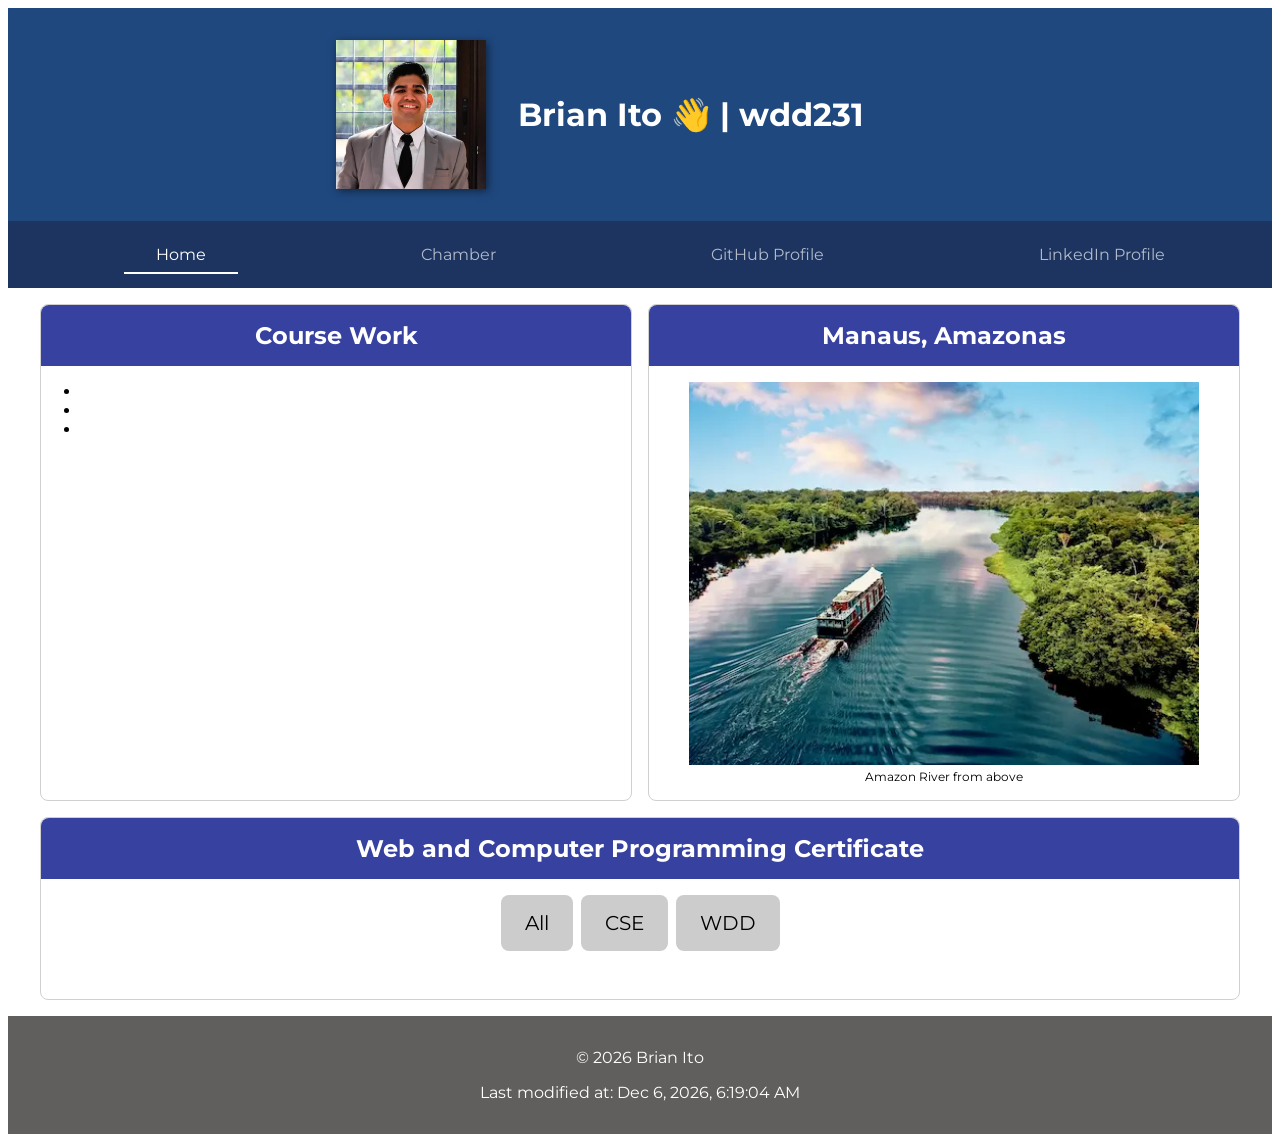
==== index.html @ 5d0ca657 "added profile and more" ====
<!doctype html>
<html lang="en-US">
  <head>
    <link rel="preconnect" href="https://fonts.googleapis.com" />
    <link rel="preconnect" href="https://fonts.gstatic.com" crossorigin />
    <link
      href="https://fonts.googleapis.com/css2?family=Montserrat:ital,wght@0,100..900;1,100..900&family=Poppins:ital,wght@0,100;0,200;0,300;0,400;0,500;0,600;0,700;0,800;0,900;1,100;1,200;1,300;1,400;1,500;1,600;1,700;1,800;1,900&family=Source+Sans+3:ital,wght@0,200..900;1,200..900&display=swap"
      rel="stylesheet"
    />
    <link href="styles/style.css" rel="stylesheet" />
    <script src="scripts/getdate.js" defer></script>
    <script src="scripts/hamb.js" defer></script>
    <script src="scripts/courseslist.js" defer></script>
    <meta charset="UTF-8" />
    <meta name="viewport" content="width=device-width, initial-scale=1" />
    <meta name="author" content="Brian Ito" />
    <meta
      name="description"
      content="This page is tha home page of my WDD231 course at BYUI"
    />
    <title>Brian Ito 👋 | wdd231</title>
  </head>
  <body>
    <header>
      <h1>
        <img src="images/profile.webp" alt="profile picture" />Brian Ito 👋 | wdd231
      </h1>
      <a id="menu"></a>
      <nav>
        <ul class="navigation">
          <li>
            <a class="active" href="/">Home</a>
          </li>
          <li>
            <a href="#">Chamber</a>
          </li>
          <li>
            <a href="https://github.com/BrianIto">GitHub Profile</a>
          </li>
          <li>
            <a href="https://www.linkedin.com/in/brian-ito/"
              >LinkedIn Profile</a
            >
          </li>
        </ul>
      </nav>
    </header>
    <main>
      <section>
        <h2>Course Work</h2>
        <ul>
          <li></li>
          <li></li>
          <li></li>
        </ul>
      </section>
      <section>
        <h2>Manaus, Amazonas</h2>
        <figure>
          <img src="images/amazon-river.webp" alt="Manaus - Amazon River" />
          <figcaption>Amazon River from above</figcaption>
        </figure>
      </section>
      <section class="certificates">
        <h2>Web and Computer Programming Certificate</h2>
        <article class="filter-buttons">
          <button id="all">All</button>
          <button id="CSE">CSE</button>
          <button id="WDD">WDD</button>
        </article>
        <article id="courses"></article>
      </section>
    </main>
    <footer>
      <p>&copy; <span id="year"></span> Brian Ito</p>
      <p>Last modified at: <span id="lastModified"></span></p>
    </footer>
  </body>
</html>
---- styles/style.css ----
* {
  font-family: "Montserrat", sans-serif;
}
header {
  text-align: center;
  background-color: #1f487e;
  color: #fff;
  display: flex;
  flex-wrap: wrap;
  h1 {
	img {
	    box-shadow: 2px 2px 8px rgba(0,0,0,0.5);
	    width: 80px; }
	display: flex;

	justify-content: center;
	align-items:center;
	gap: 2rem;
    padding: 2rem;
    width: calc(100vw - 10rem);
    margin: 0;
  }
  #menu {
    font-size: 3rem;
    display: block;
    text-decoration: none;
    padding: 0.5rem 0.75rem;
  }
  #menu::before {
    content: "≡";
  }
  .navigation {
    list-style: none;
    margin: 0 auto;
  } nav {
    width: 100%;
    display: none;
    background-color: #1d3461;
    a {
      color: #fff;
      text-decoration: none;
	    opacity: 0.66;
	    padding: 0.5rem 2rem;
	    transition: all .2s ease-in-out;
	&.active {
		opacity: 1;
		border-bottom: 2px solid #FFF;
	    }
	    &:hover{
		opacity: 1;
	    }
    }
    li {
      padding: 1.5rem;
    }
    &.show {
      display: block;
    }
  }
}

main {
  display: flex;
  flex-direction: column;
  grid-template-columns: 1fr 1fr;
  gap: 1rem;
  margin: 1rem auto;
  max-width: 1200px;
  section {
    border: 1px solid #d0d0d0;
    border-radius: 0.5rem;
    img {
      width: 100%;
    }
    h2 {
      margin: 0;
      text-align: center;
      padding: 1rem;
      color: #fff;
      border-radius: 0.5rem 0.5rem 0 0;
      background-color: #3641a0;
    }
    &:nth-child(3) {
      grid-column: span 2;
    }
  }
  .certificates {
    .filter-buttons {
      display: grid;
      grid-template-columns: repeat(3, 1fr);
      gap: 0.5rem;
      padding: 1rem;
      button {
        padding: 1rem 1.5rem;
        font-size: 1.25rem;
        background-color: #ccc;
        border: none;
		cursor:pointer;
        border-radius: 0.5rem;
      }
    }
    #courses {
      display: grid;
      grid-template-columns: repeat(1, 1fr);
      gap: 1rem;
      padding: 1rem;
	    div {
		background-color: #D3D3D3;
		color: #000;
		text-align: center;
		padding: 1rem;
		border-radius: .5rem;
		&.completed {
		    background-color: #1d3461;
		    color: #FFF;
		}
	    }
    }
  }
}

footer {
  background-color: #605f5e;
  color: #fff;
  text-align: center;
  padding: 1rem;
}

figcaption {
  font-size: 12px;
  text-align: center;
}

@media (min-width: 40em) {
  .navigation {
    display: flex;
    justify-content: space-around;
  }

  header {
    display: block;
	h1 {
	    img {
		width: 150px;
	    }
	}
    #menu {
      display: none;
    }
    nav {
      display: block;
    }
  }

  main {
    display: grid;
    grid-template-columns: 1fr 1fr;
    .certificates {
      .filter-buttons {
        display: flex;
        justify-content: center;
      }
	    #courses {
		grid-template-columns: repeat(3, 1fr);
	  }
	    }
    }
  }
}
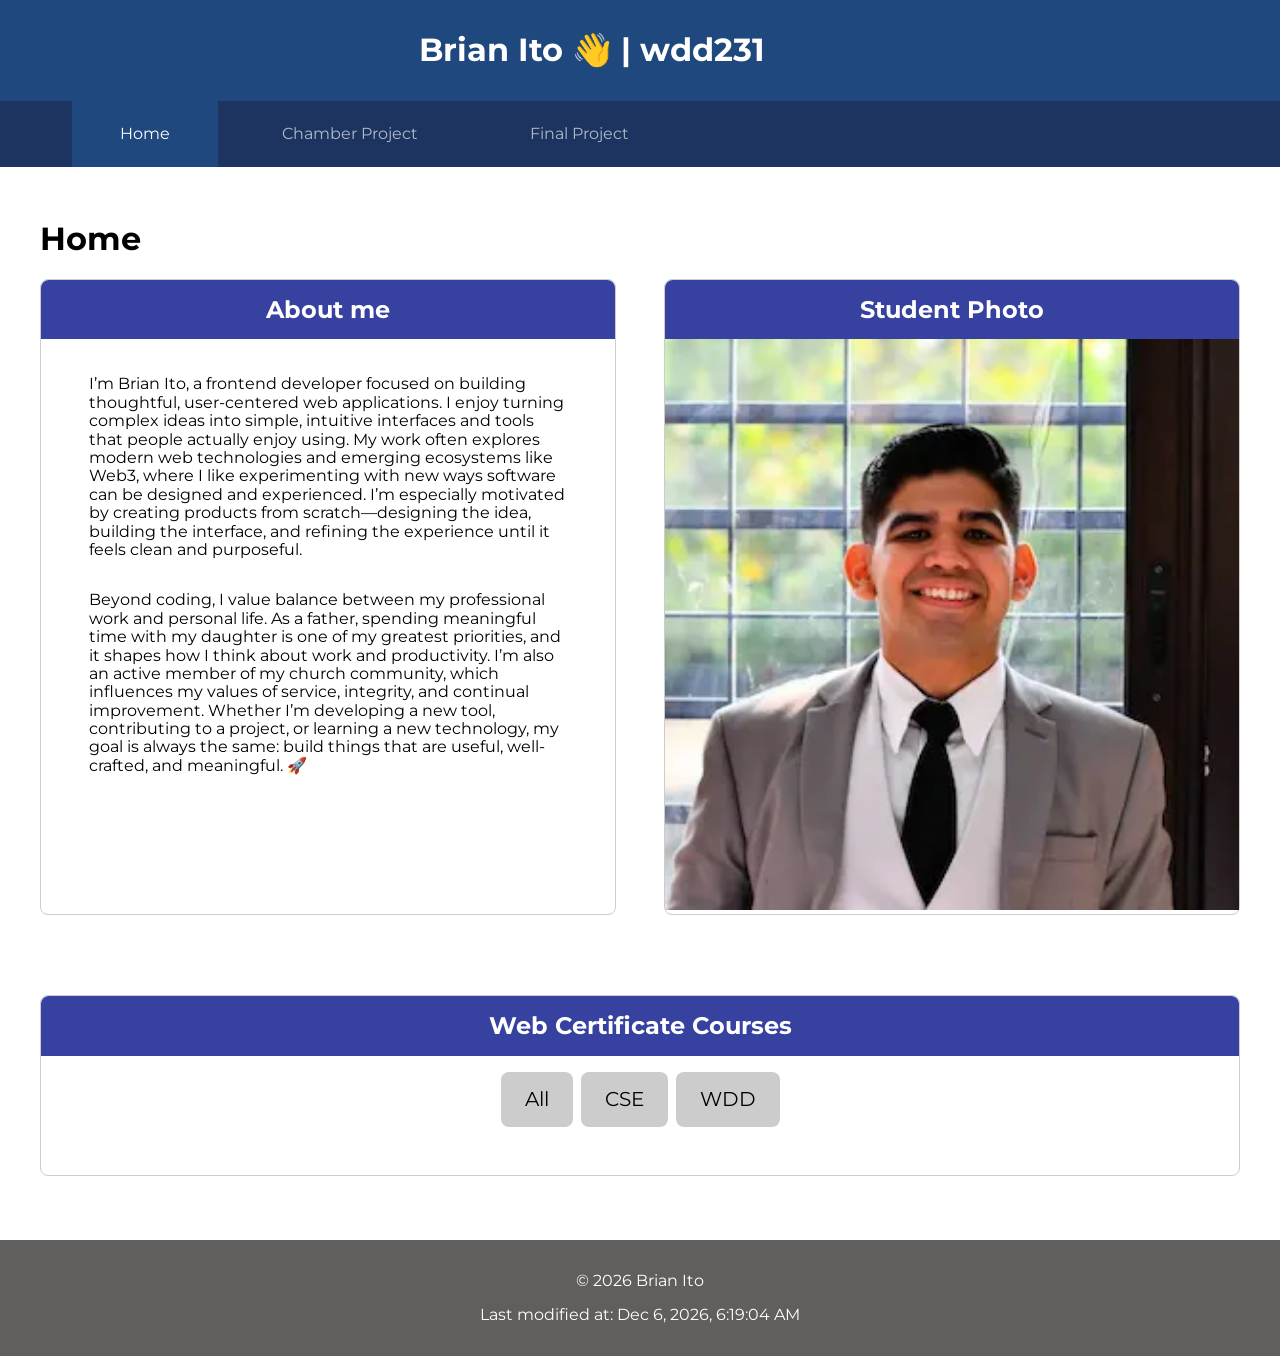
==== commit c758ef8e: "fix: update for version 2026" ====
--- a/index.html
+++ b/index.html
@@ -8,6 +8,7 @@
       rel="stylesheet"
     />
     <link href="styles/style.css" rel="stylesheet" />
+		<link href="styles/normalize.css" rel="stylesheet" />
     <script src="scripts/getdate.js" defer></script>
     <script src="scripts/hamb.js" defer></script>
     <script src="scripts/courseslist.js" defer></script>
@@ -23,7 +24,7 @@
   <body>
     <header>
       <h1>
-        <img src="images/profile.webp" alt="profile picture" />Brian Ito 👋 | wdd231
+       Brian Ito 👋 | wdd231
       </h1>
       <a id="menu"></a>
       <nav>
@@ -32,43 +33,42 @@
             <a class="active" href="/">Home</a>
           </li>
           <li>
-            <a href="#">Chamber</a>
+            <a href="#">Chamber Project</a>
           </li>
           <li>
-            <a href="https://github.com/BrianIto">GitHub Profile</a>
-          </li>
-          <li>
-            <a href="https://www.linkedin.com/in/brian-ito/"
-              >LinkedIn Profile</a
-            >
+            <a href="#">Final Project</a>
           </li>
         </ul>
       </nav>
     </header>
     <main>
+	<h1>Home</h1>
       <section>
-        <h2>Course Work</h2>
-        <ul>
-          <li></li>
-          <li></li>
-          <li></li>
-        </ul>
-      </section>
-      <section>
-        <h2>Manaus, Amazonas</h2>
-        <figure>
-          <img src="images/amazon-river.webp" alt="Manaus - Amazon River" />
-          <figcaption>Amazon River from above</figcaption>
-        </figure>
+				<article>
+        <h2>About me</h2>
+					<p>
+						I’m Brian Ito, a frontend developer focused on building thoughtful, user-centered web applications. I enjoy turning complex ideas into simple, intuitive interfaces and tools that people actually enjoy using. My work often explores modern web technologies and emerging ecosystems like Web3, where I like experimenting with new ways software can be designed and experienced. I’m especially motivated by creating products from scratch—designing the idea, building the interface, and refining the experience until it feels clean and purposeful.</p>
+					<p>Beyond coding, I value balance between my professional work and personal life. As a father, spending meaningful time with my daughter is one of my greatest priorities, and it shapes how I think about work and productivity. I’m also an active member of my church community, which influences my values of service, integrity, and continual improvement. Whether I’m developing a new tool, contributing to a project, or learning a new technology, my goal is always the same: build things that are useful, well-crafted, and meaningful. 🚀</p>
+				</article>
+				<article>
+
+        <h2>Student Photo</h2>
+
+					<picture>
+ <img src="images/profile.webp" alt="profile picture" />
+					</picture>
+				</article>
       </section>
       <section class="certificates">
-        <h2>Web and Computer Programming Certificate</h2>
-        <article class="filter-buttons">
+				<article>
+        <h2>Web Certificate Courses</h2>
+        <div class="filter-buttons">
           <button id="all">All</button>
           <button id="CSE">CSE</button>
           <button id="WDD">WDD</button>
-        </article>
-        <article id="courses"></article>
+        </div>
+        <div id="courses"></div>
+	</article>
       </section>
     </main>
     <footer>
--- a/styles/style.css
+++ b/styles/style.css
@@ -1,127 +1,174 @@
 * {
   font-family: "Montserrat", sans-serif;
 }
+
 header {
   text-align: center;
   background-color: #1f487e;
   color: #fff;
+  width: 100%;
   display: flex;
   flex-wrap: wrap;
-  h1 {
-	img {
-	    box-shadow: 2px 2px 8px rgba(0,0,0,0.5);
-	    width: 80px; }
+}
+
+article {
+	border: 1px solid #ccc;
+	border-radius: 0.5rem;
+}
+  article  p {
+	  padding: 0.5rem 3rem;
+  }
+  article p:first-of-type {
+	  padding-top: 1.25rem;
+  }
+
+  article p:last-of-type {
+	  padding-bottom: 1.25rem;
+  }
+
+header h1 {
+  display: flex;
+  justify-content: center;
+  align-items: center;
+  gap: 2rem;
+  padding: 2rem;
+  width: calc(100vw - 10rem);
+  margin: 0;
+}
+
+header h1 img {
+  box-shadow: 2px 2px 8px rgba(0, 0, 0, 0.5);
+  width: 80px;
+}
+
+header #menu {
+  font-size: 3rem;
+  display: block;
+  text-decoration: none;
+  padding: 0.5rem 0.75rem;
+}
+header #menu::before {
+  content: "≡";
+}
+header .navigation {
+  list-style: none;
+  margin: 0 ;
+}
+
+header nav {
+  width: 100%;
+  display: none;
+  background-color: #1d3461;
+}
+
+
+header .show {
+	  display: block;
+}
+
+header .show ul li {
+	width: 100%;
+}
+
+
+header .show ul {
+	padding: 0;
+}
+
+heaver nav.show {
+  display: block;
+}
+
+header nav a {
+  color: #fff;
+  text-decoration: none;
+  opacity: 0.66;
+  padding: 1.5rem;
+  transition: all 0.2s ease-in-out;
+}
+
+header nav a:hover {
+  opacity: 1;
+}
+
+header nav a.active {
+  opacity: 1;
+  background-color: #1f487e;
+}
+header nav a {
+	width: 100%;
+	display: block;
+}
+
+
+body {
 	display: flex;
-
-	justify-content: center;
-	align-items:center;
-	gap: 2rem;
-    padding: 2rem;
-    width: calc(100vw - 10rem);
-    margin: 0;
-  }
-  #menu {
-    font-size: 3rem;
-    display: block;
-    text-decoration: none;
-    padding: 0.5rem 0.75rem;
-  }
-  #menu::before {
-    content: "≡";
-  }
-  .navigation {
-    list-style: none;
-    margin: 0 auto;
-  } nav {
-    width: 100%;
-    display: none;
-    background-color: #1d3461;
-    a {
-      color: #fff;
-      text-decoration: none;
-	    opacity: 0.66;
-	    padding: 0.5rem 2rem;
-	    transition: all .2s ease-in-out;
-	&.active {
-		opacity: 1;
-		border-bottom: 2px solid #FFF;
-	    }
-	    &:hover{
-		opacity: 1;
-	    }
-    }
-    li {
-      padding: 1.5rem;
-    }
-    &.show {
-      display: block;
-    }
-  }
+	flex-direction: column;
+	align-items: center;
 }
 
 main {
   display: flex;
   flex-direction: column;
-  grid-template-columns: 1fr 1fr;
+  align-items:center;
+  max-width: 1200px;
+}
+
+
+main section img {
+  width: 100%;
+}
+main section h2 {
+  margin: 0;
+  text-align: center;
+  padding: 1rem;
+  color: #fff;
+  border-radius: 0.5rem 0.5rem 0 0;
+  background-color: #3641a0;
+}
+main section:nth-child(3) {
+  grid-column: span 2;
+}
+
+main .certificates .filter-buttons {
+  display: grid;
+  grid-template-columns: repeat(3, 1fr);
+  gap: 0.5rem;
+  padding: 1rem;
+}
+
+main .certificates .filter-buttons button {
+  padding: 1rem 1.5rem;
+  font-size: 1.25rem;
+  background-color: #ccc;
+  border: none;
+  cursor: pointer;
+  border-radius: 0.5rem;
+}
+
+#courses {
+  display: grid;
+  grid-template-columns: repeat(1, 1fr);
   gap: 1rem;
-  margin: 1rem auto;
-  max-width: 1200px;
-  section {
-    border: 1px solid #d0d0d0;
-    border-radius: 0.5rem;
-    img {
-      width: 100%;
-    }
-    h2 {
-      margin: 0;
-      text-align: center;
-      padding: 1rem;
-      color: #fff;
-      border-radius: 0.5rem 0.5rem 0 0;
-      background-color: #3641a0;
-    }
-    &:nth-child(3) {
-      grid-column: span 2;
-    }
-  }
-  .certificates {
-    .filter-buttons {
-      display: grid;
-      grid-template-columns: repeat(3, 1fr);
-      gap: 0.5rem;
-      padding: 1rem;
-      button {
-        padding: 1rem 1.5rem;
-        font-size: 1.25rem;
-        background-color: #ccc;
-        border: none;
-		cursor:pointer;
-        border-radius: 0.5rem;
-      }
-    }
-    #courses {
-      display: grid;
-      grid-template-columns: repeat(1, 1fr);
-      gap: 1rem;
-      padding: 1rem;
-	    div {
-		background-color: #D3D3D3;
-		color: #000;
-		text-align: center;
-		padding: 1rem;
-		border-radius: .5rem;
-		&.completed {
-		    background-color: #1d3461;
-		    color: #FFF;
-		}
-	    }
-    }
-  }
+  padding: 1rem;
+}
+#courses div {
+  background-color: #d3d3d3;
+  color: #000;
+  text-align: center;
+  padding: 1rem;
+  border-radius: 0.5rem;
+}
+
+#courses div.completed {
+  background-color: #1d3461;
+  color: #fff;
 }
 
 footer {
   background-color: #605f5e;
   color: #fff;
+  width: 100%;
   text-align: center;
   padding: 1rem;
 }
@@ -130,40 +177,54 @@
   font-size: 12px;
   text-align: center;
 }
+
+main {
+	margin: 2rem;
+}
+
+article {
+	margin-bottom: 2rem;
+}
+
 
 @media (min-width: 40em) {
   .navigation {
     display: flex;
-    justify-content: space-around;
-  }
-
+  }
+
+
+header nav li {
+  padding: 0 2rem;
+}
+
+	main section:first-of-type {
+  display: grid;
+  grid-template-columns: repeat(2, 1fr);
+  gap: 3rem;
+  margin-bottom: 3rem;
+}
   header {
+	  width: 100%;
     display: block;
-	h1 {
-	    img {
-		width: 150px;
-	    }
-	}
-    #menu {
-      display: none;
+  }
+  header h1 {
+    img {
+      width: 150px;
     }
-    nav {
-      display: block;
-    }
-  }
-
-  main {
-    display: grid;
-    grid-template-columns: 1fr 1fr;
-    .certificates {
-      .filter-buttons {
-        display: flex;
-        justify-content: center;
-      }
-	    #courses {
-		grid-template-columns: repeat(3, 1fr);
-	  }
-	    }
-    }
-  }
-}
+  }
+  header #menu {
+    display: none;
+  }
+  header nav {
+    display: block;
+  }
+
+
+  main .certificates .filter-buttons {
+    display: flex;
+    justify-content: center;
+  }
+  #courses {
+    grid-template-columns: repeat(3, 1fr);
+  }
+}
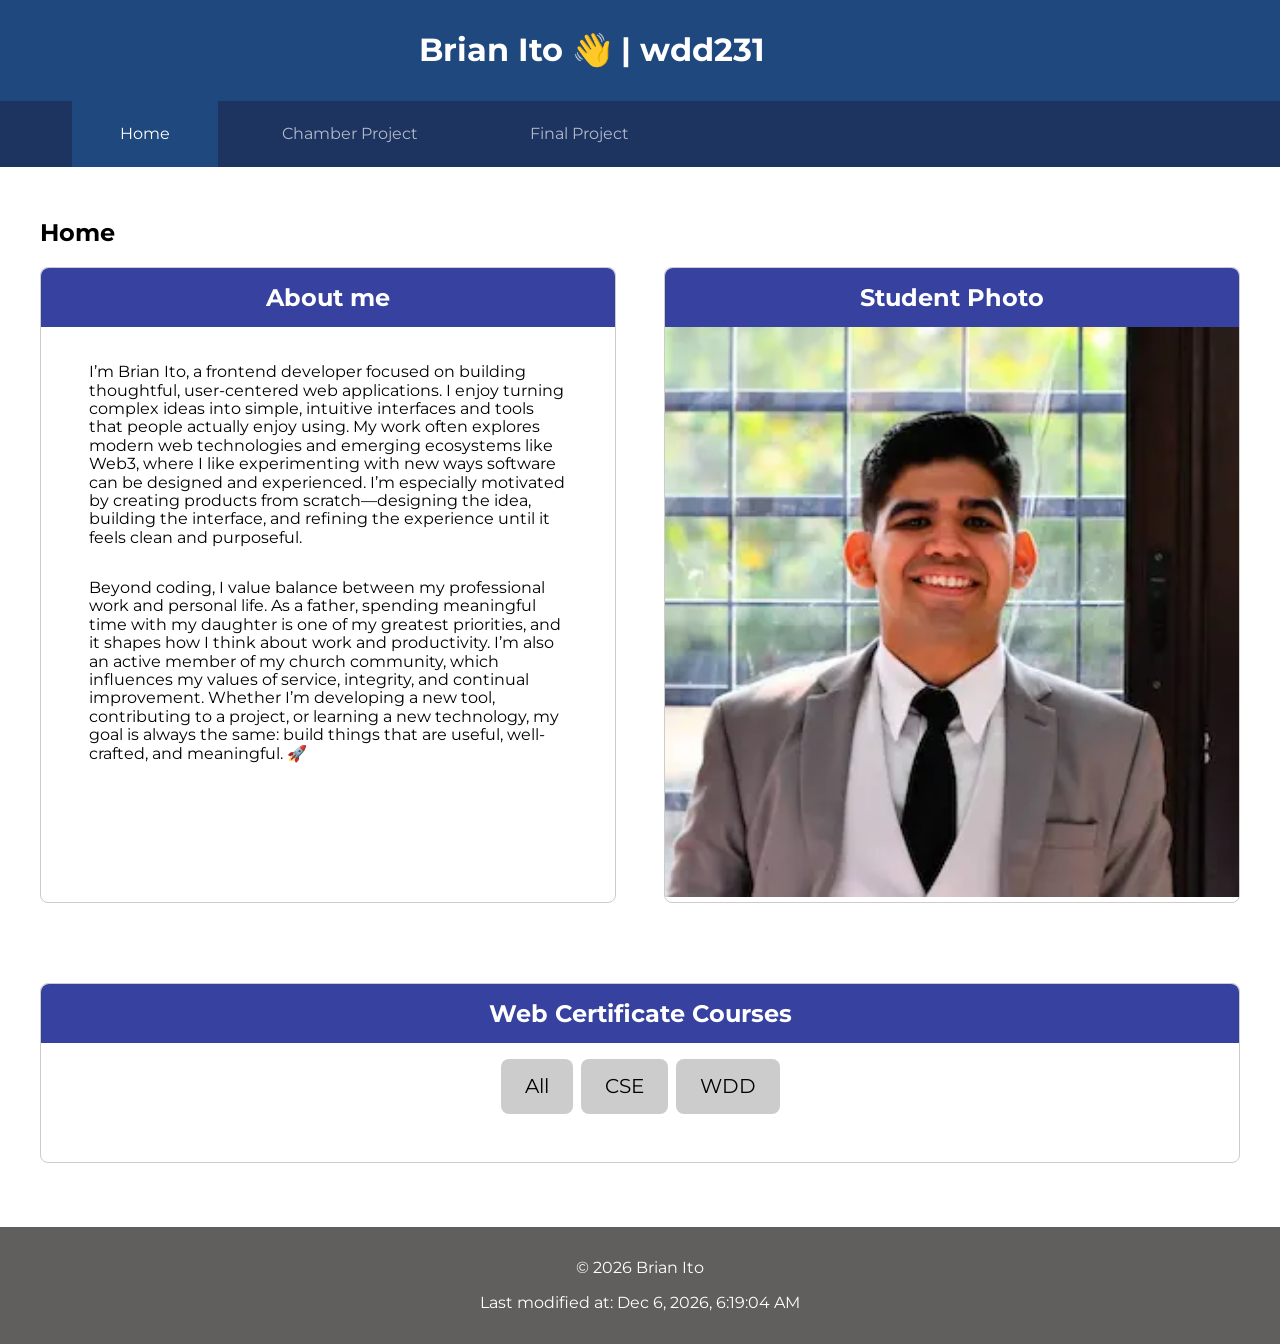
==== commit 714f7dbc: "fix: audit tool w1" ====
--- a/index.html
+++ b/index.html
@@ -8,10 +8,12 @@
       rel="stylesheet"
     />
     <link href="styles/style.css" rel="stylesheet" />
-		<link href="styles/normalize.css" rel="stylesheet" />
+    <link href="styles/style-large.css" rel="stylesheet" />
+<link href="styles/normalize.css" rel="stylesheet" />
     <script src="scripts/getdate.js" defer></script>
     <script src="scripts/hamb.js" defer></script>
     <script src="scripts/courseslist.js" defer></script>
+	<link rel="icon" type="image/x-icon" href="images/favicon.ico" />
     <meta charset="UTF-8" />
     <meta name="viewport" content="width=device-width, initial-scale=1" />
     <meta name="author" content="Brian Ito" />
@@ -42,25 +44,25 @@
       </nav>
     </header>
     <main>
-	<h1>Home</h1>
-      <section>
-				<article>
+	<h2>Home</h2>
+      <article>
+				<section>
         <h2>About me</h2>
 					<p>
 						I’m Brian Ito, a frontend developer focused on building thoughtful, user-centered web applications. I enjoy turning complex ideas into simple, intuitive interfaces and tools that people actually enjoy using. My work often explores modern web technologies and emerging ecosystems like Web3, where I like experimenting with new ways software can be designed and experienced. I’m especially motivated by creating products from scratch—designing the idea, building the interface, and refining the experience until it feels clean and purposeful.</p>
 					<p>Beyond coding, I value balance between my professional work and personal life. As a father, spending meaningful time with my daughter is one of my greatest priorities, and it shapes how I think about work and productivity. I’m also an active member of my church community, which influences my values of service, integrity, and continual improvement. Whether I’m developing a new tool, contributing to a project, or learning a new technology, my goal is always the same: build things that are useful, well-crafted, and meaningful. 🚀</p>
-				</article>
-				<article>
+				</section>
+				<section>
 
         <h2>Student Photo</h2>
 
 					<picture>
  <img src="images/profile.webp" alt="profile picture" />
 					</picture>
-				</article>
-      </section>
-      <section class="certificates">
-				<article>
+				</section>
+      </article>
+      <article class="certificates">
+				<section>
         <h2>Web Certificate Courses</h2>
         <div class="filter-buttons">
           <button id="all">All</button>
@@ -68,8 +70,8 @@
           <button id="WDD">WDD</button>
         </div>
         <div id="courses"></div>
-	</article>
-      </section>
+	</section>
+      </article>
     </main>
     <footer>
       <p>&copy; <span id="year"></span> Brian Ito</p>
--- a/styles/style.css
+++ b/styles/style.css
@@ -11,18 +11,19 @@
   flex-wrap: wrap;
 }
 
-article {
+section {
 	border: 1px solid #ccc;
 	border-radius: 0.5rem;
+	margin-bottom: 2rem;
 }
-  article  p {
+  section  p {
 	  padding: 0.5rem 3rem;
   }
-  article p:first-of-type {
+  section p:first-of-type {
 	  padding-top: 1.25rem;
   }
 
-  article p:last-of-type {
+  section p:last-of-type {
 	  padding-bottom: 1.25rem;
   }
 
@@ -75,7 +76,7 @@
 	padding: 0;
 }
 
-heaver nav.show {
+header nav.show {
   display: block;
 }
 
@@ -85,6 +86,8 @@
   opacity: 0.66;
   padding: 1.5rem;
   transition: all 0.2s ease-in-out;
+	width: 100%;
+	display: block;
 }
 
 header nav a:hover {
@@ -94,10 +97,6 @@
 header nav a.active {
   opacity: 1;
   background-color: #1f487e;
-}
-header nav a {
-	width: 100%;
-	display: block;
 }
 
 
@@ -112,13 +111,14 @@
   flex-direction: column;
   align-items:center;
   max-width: 1200px;
+  margin: 2rem;
 }
 
 
-main section img {
+main article img {
   width: 100%;
 }
-main section h2 {
+main article h2 {
   margin: 0;
   text-align: center;
   padding: 1rem;
@@ -126,7 +126,7 @@
   border-radius: 0.5rem 0.5rem 0 0;
   background-color: #3641a0;
 }
-main section:nth-child(3) {
+main article:nth-child(3) {
   grid-column: span 2;
 }
 
@@ -169,6 +169,7 @@
   background-color: #605f5e;
   color: #fff;
   width: 100%;
+  box-sizing: border-box;
   text-align: center;
   padding: 1rem;
 }
@@ -178,53 +179,4 @@
   text-align: center;
 }
 
-main {
-	margin: 2rem;
-}
 
-article {
-	margin-bottom: 2rem;
-}
-
-
-@media (min-width: 40em) {
-  .navigation {
-    display: flex;
-  }
-
-
-header nav li {
-  padding: 0 2rem;
-}
-
-	main section:first-of-type {
-  display: grid;
-  grid-template-columns: repeat(2, 1fr);
-  gap: 3rem;
-  margin-bottom: 3rem;
-}
-  header {
-	  width: 100%;
-    display: block;
-  }
-  header h1 {
-    img {
-      width: 150px;
-    }
-  }
-  header #menu {
-    display: none;
-  }
-  header nav {
-    display: block;
-  }
-
-
-  main .certificates .filter-buttons {
-    display: flex;
-    justify-content: center;
-  }
-  #courses {
-    grid-template-columns: repeat(3, 1fr);
-  }
-}
--- a/styles/style-large.css
+++ b/styles/style-large.css
@@ -0,0 +1,39 @@
+@media (min-width: 40em) {
+  .navigation {
+    display: flex;
+  }
+
+
+header nav li {
+  padding: 0 2rem;
+}
+
+	main article:first-of-type {
+  display: grid;
+  grid-template-columns: repeat(2, 1fr);
+  gap: 3rem;
+  margin-bottom: 3rem;
+}
+  header {
+	  width: 100%;
+    display: block;
+  }
+  header h1 img {
+      width: 150px;
+  }
+  header #menu {
+    display: none;
+  }
+  header nav {
+    display: block;
+  }
+
+
+  main .certificates .filter-buttons {
+    display: flex;
+    justify-content: center;
+  }
+  #courses {
+    grid-template-columns: repeat(3, 1fr);
+  }
+}
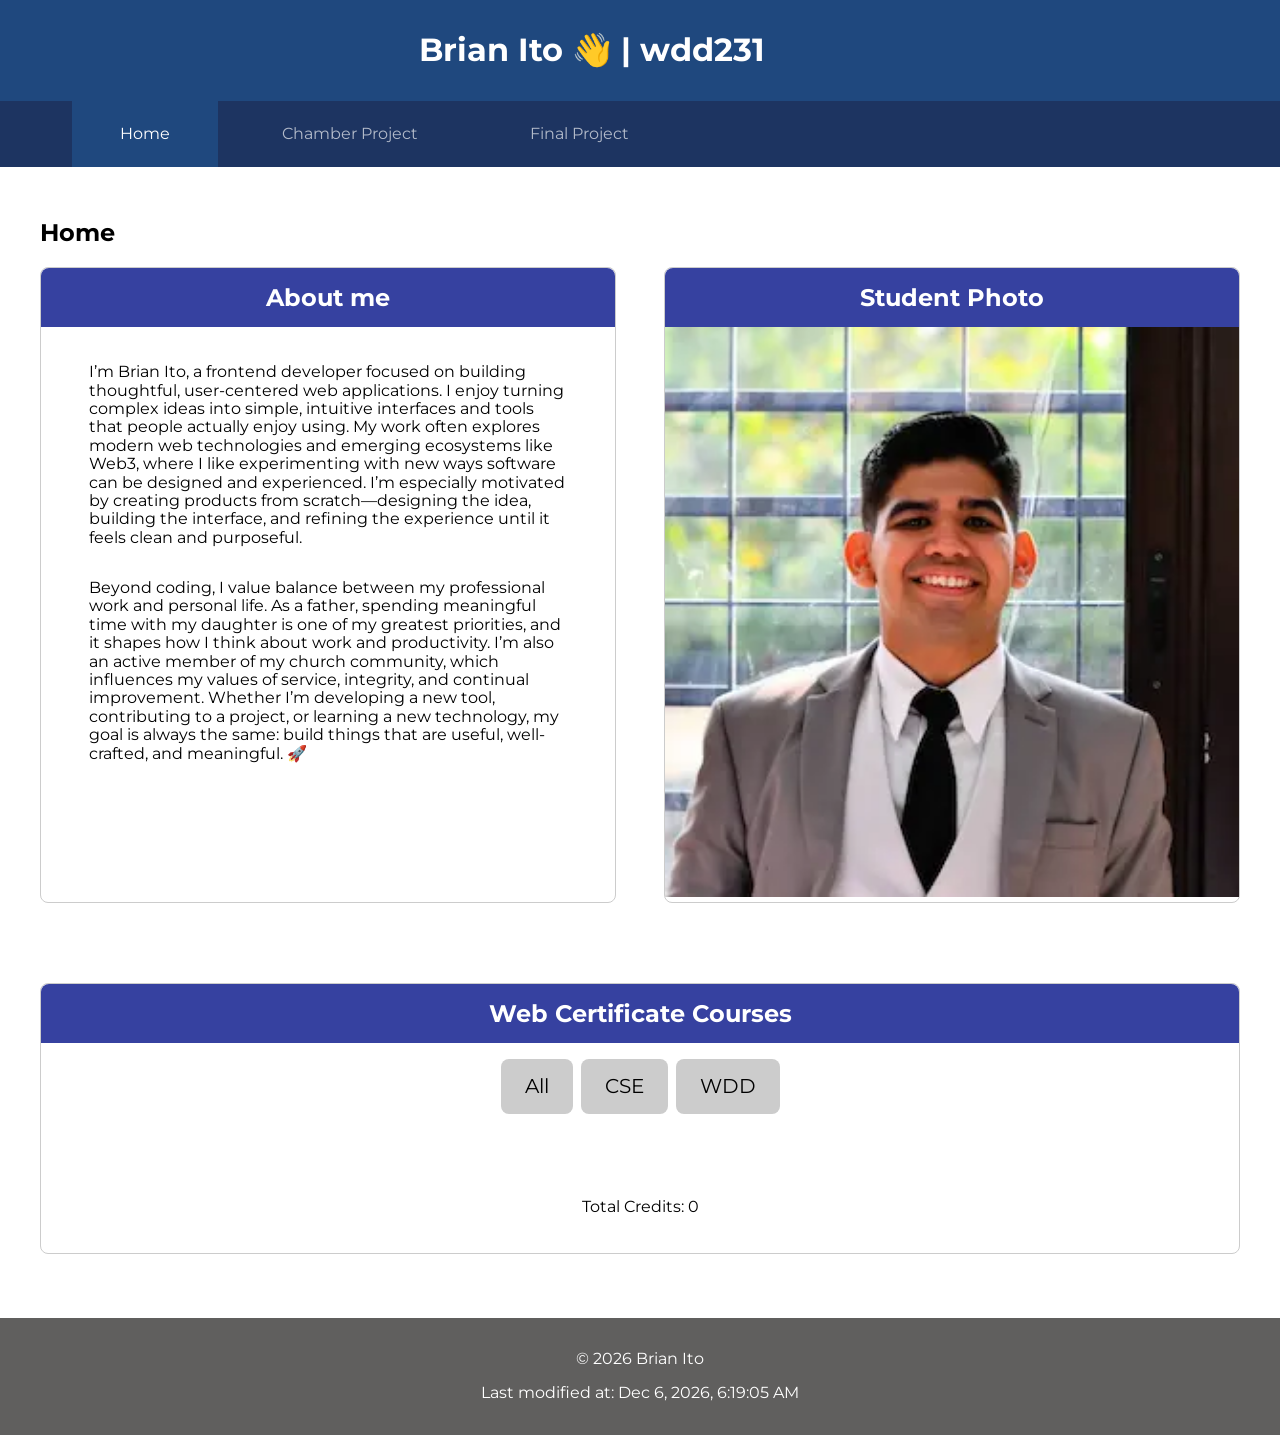
==== commit acc8ce8e: "fix: initial page audit fix and credits" ====
--- a/index.html
+++ b/index.html
@@ -70,6 +70,7 @@
           <button id="WDD">WDD</button>
         </div>
         <div id="courses"></div>
+					<p id="total_credits">Total Credits: 0</p>
 	</section>
       </article>
     </main>
--- a/styles/style.css
+++ b/styles/style.css
@@ -179,4 +179,8 @@
   text-align: center;
 }
 
+#total_credits {
+	text-align: center;
+}
 
+
